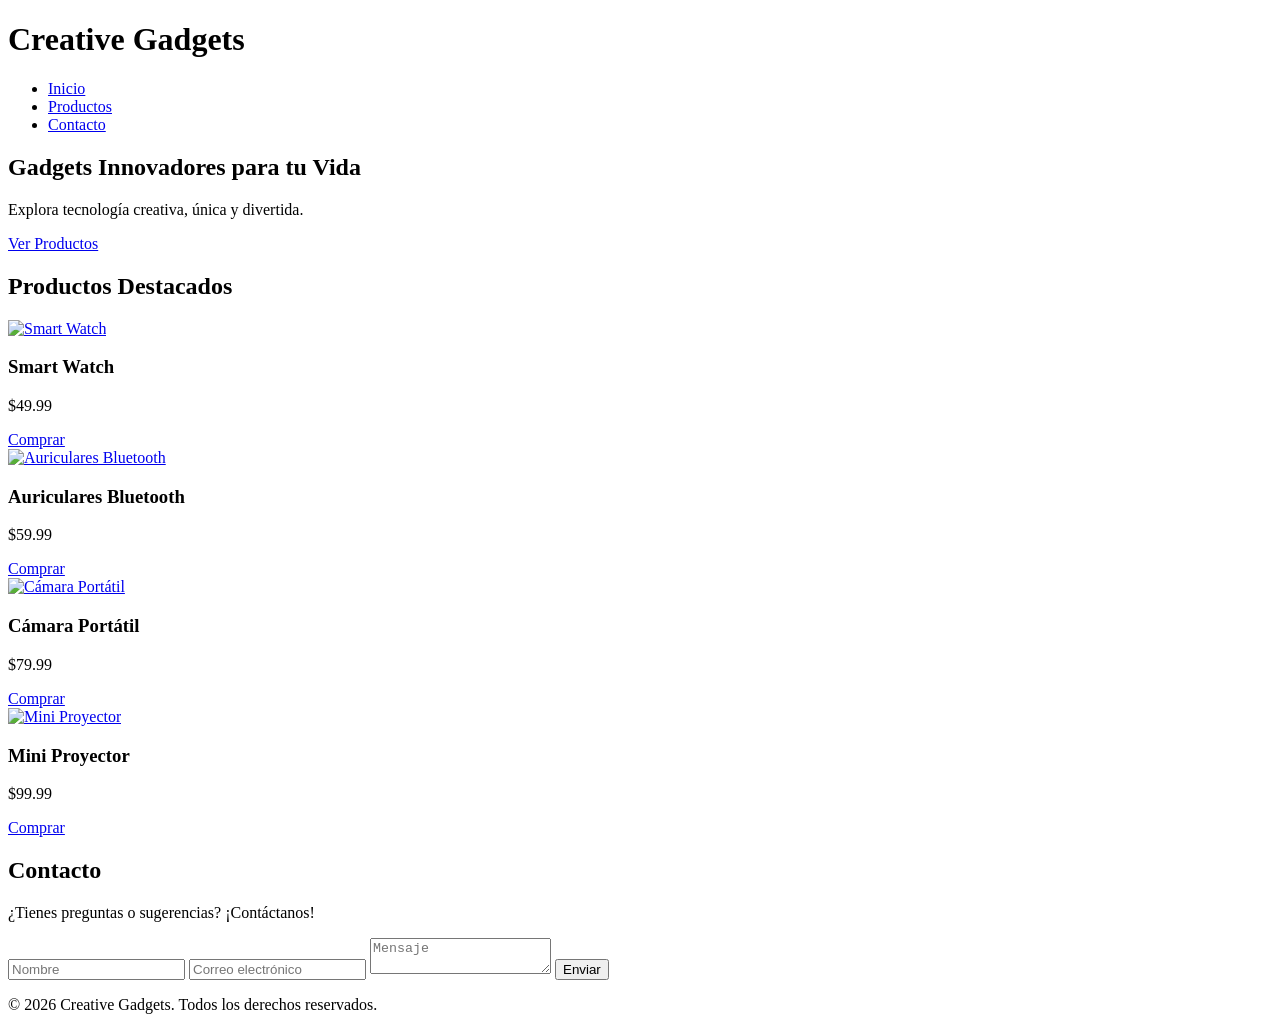
==== index.html @ d276188f "Rename Ecommerce/ecommerce.html to index.html change ecommerce to index.html" ====
<!DOCTYPE html>
<html lang="es">
<head>
  <meta charset="UTF-8">
  <meta name="viewport" content="width=device-width, initial-scale=1.0">
  <title>Creative Gadgets</title>
  <link rel="stylesheet" href="css/ecommerce.css">
  <link href="https://fonts.googleapis.com/css2?family=Poppins:wght@400;600;700&display=swap" rel="stylesheet">
</head>
<body>

  <!-- Header -->
  <header>
    <h1>Creative Gadgets</h1>
    <nav>
      <ul>
        <li><a href="#hero">Inicio</a></li>
        <li><a href="#products">Productos</a></li>
        <li><a href="#contact">Contacto</a></li>
      </ul>
    </nav>
  </header>

  <!-- Hero Section -->
  <section id="hero">
    <div class="container">
      <h2>Gadgets Innovadores para tu Vida</h2>
      <p>Explora tecnología creativa, única y divertida.</p>
      <a href="#products" class="btn">Ver Productos</a>
    </div>
  </section>

  <!-- Products Section -->
  <section id="products">
    <div class="container">
      <h2>Productos Destacados</h2>
      <div class="products-grid">

        <div class="product-card">
          <a href="product-details.html">
            <img src="Images/smartwatch.jpg" alt="Smart Watch">
          </a>
          <div class="card-info">
            <h3>Smart Watch</h3>
            <p>$49.99</p>
            <a href="product-details.html" class="btn">Comprar</a>
          </div>
        </div>

        <div class="product-card">
          <a href="product-details.html">
            <img src="Images/auriculares.jpg" alt="Auriculares Bluetooth">
          </a>
          <div class="card-info">
            <h3>Auriculares Bluetooth</h3>
            <p>$59.99</p>
            <a href="product-details.html" class="btn">Comprar</a>
          </div>
        </div>

        <div class="product-card">
          <a href="product-details.html">
            <img src="Images/camaraportatil.jpg" alt="Cámara Portátil">
          </a>
          <div class="card-info">
            <h3>Cámara Portátil</h3>
            <p>$79.99</p>
            <a href="product-details.html" class="btn">Comprar</a>
          </div>
        </div>

        <div class="product-card">
          <a href="product-details.html">
            <img src="Images/mini.jpg" alt="Mini Proyector">
          </a>
          <div class="card-info">
            <h3>Mini Proyector</h3>
            <p>$99.99</p>
            <a href="product-details.html" class="btn">Comprar</a>
          </div>
        </div>

      </div>
    </div>
  </section>

  <!-- Contact Section -->
  <section id="contact">
    <div class="container">
      <h2>Contacto</h2>
      <p>¿Tienes preguntas o sugerencias? ¡Contáctanos!</p>
      <form>
        <input type="text" placeholder="Nombre" required>
        <input type="email" placeholder="Correo electrónico" required>
        <textarea placeholder="Mensaje" required></textarea>
        <button type="submit">Enviar</button>
      </form>
    </div>
  </section>

  <!-- Footer -->
  <footer>
    <div class="container">
      <p>&copy; 2026 Creative Gadgets. Todos los derechos reservados.</p>
    </div>
  </footer>

</body>
</html>
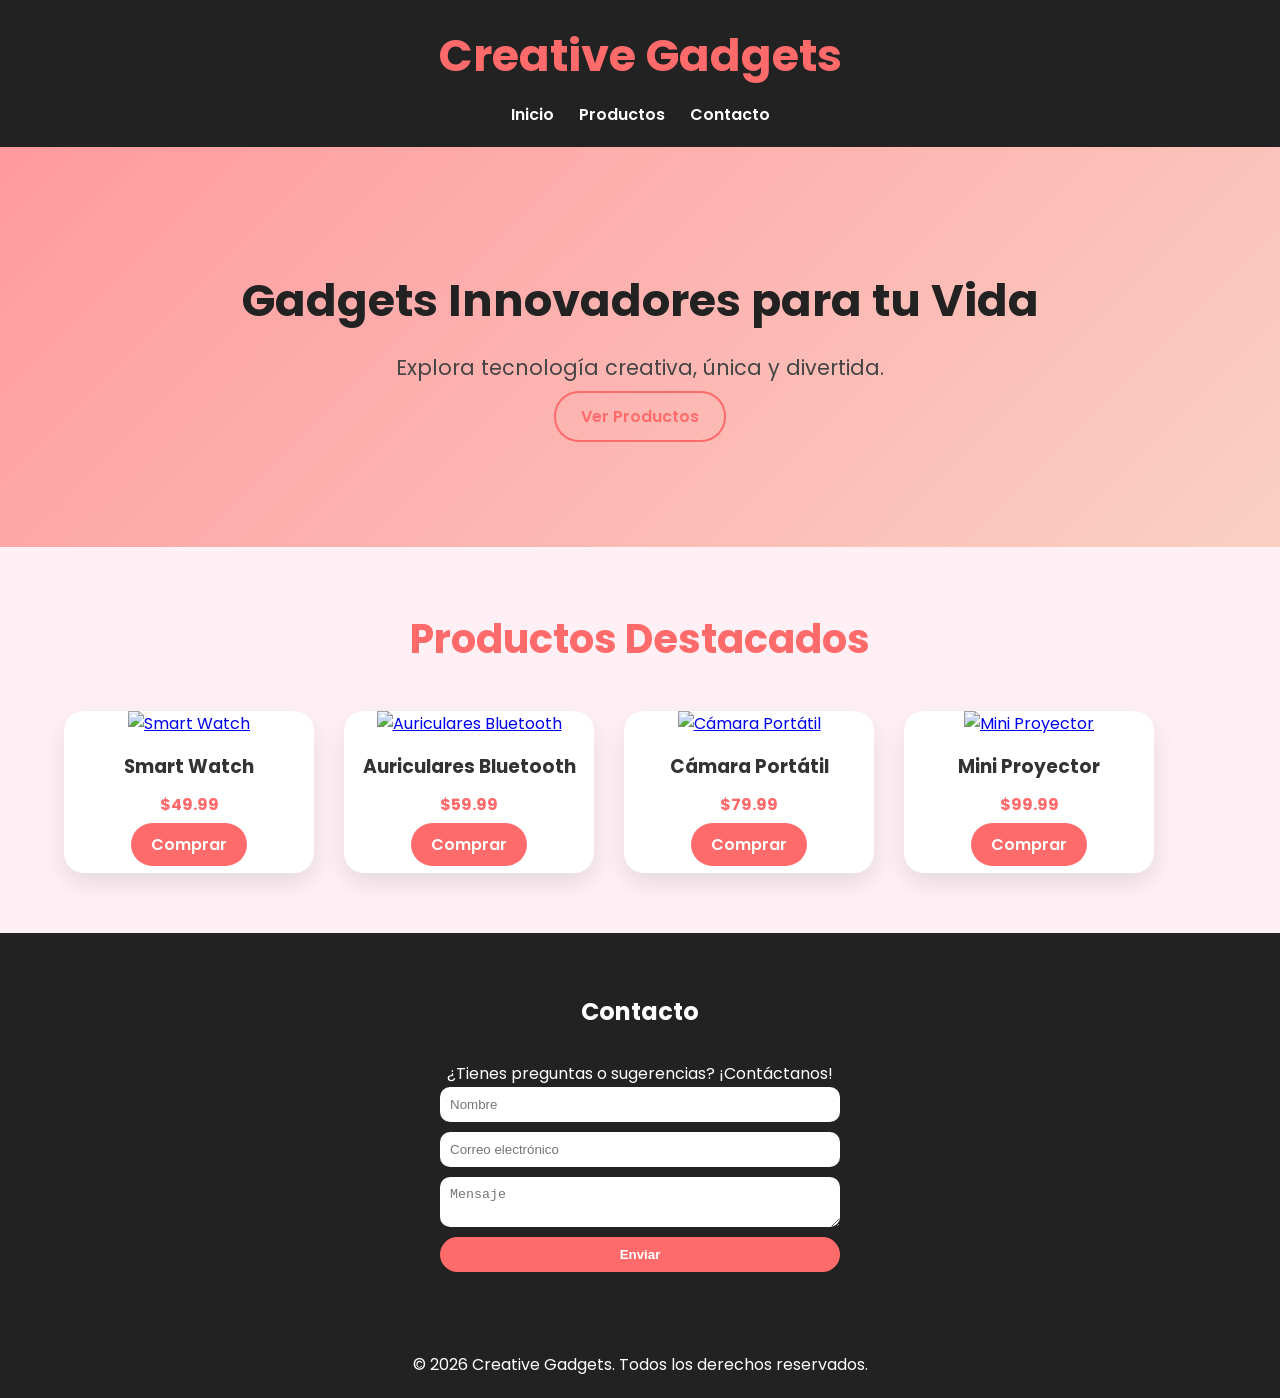
==== commit 907cda2f: "Mover archivos a la raíz para GitHub Pages" ====
--- a/index.html
+++ b/index.html
@@ -106,4 +106,4 @@
   </footer>
 
 </body>
-</html>
+</html>
--- a/css/ecommerce.css
+++ b/css/ecommerce.css
@@ -0,0 +1,237 @@
+@charset "utf-8";
+/* Reset y fuentes */
+* {
+  margin: 0;
+  padding: 0;
+  box-sizing: border-box;
+}
+
+body {
+  font-family: 'Poppins', sans-serif;
+  line-height: 1.6;
+  background: #fdf6f0;
+  color: #333;
+}
+
+.container {
+  width: 90%;
+  max-width: 1200px;
+  margin: 0 auto;
+}
+
+/* Header */
+header {
+  display: flex;
+  flex-direction: column;
+  align-items: center;
+  background: #222;
+  color: #fff;
+  padding: 20px 0;
+}
+
+header h1 {
+  font-size: 2.8rem;
+  color: #ff6b6b;
+  font-weight: 700;
+}
+
+nav ul {
+  list-style: none;
+  display: flex;
+  gap: 25px;
+  margin-top: 10px;
+}
+
+nav ul li a {
+  color: #fff;
+  text-decoration: none;
+  font-weight: 600;
+}
+
+/* Hero Section */
+#hero {
+  position: relative;
+  background: linear-gradient(135deg, #ff9a9e, #fad0c4);
+  height: 400px;
+  display: flex;
+  justify-content: center;
+  align-items: center;
+  text-align: center;
+}
+
+#hero h2 {
+  font-size: 2.8rem;
+  color: #222;
+  margin-bottom: 15px;
+}
+
+#hero p {
+  font-size: 1.3rem;
+  color: #444;
+  margin-bottom: 20px;
+}
+
+#hero .btn {
+  background: transparent;
+  border: 2px solid #ff6b6b;
+  color: #ff6b6b;
+  padding: 12px 25px;
+  border-radius: 25px;
+  text-decoration: none;
+  font-weight: 600;
+  transition: all 0.3s;
+}
+
+#hero .btn:hover {
+  background: #ff6b6b;
+  color: #fff;
+  transform: scale(1.05);
+  box-shadow: 0 5px 15px rgba(255,107,107,0.4);
+}
+
+/* Products Section */
+#products {
+  padding: 60px 0;
+  text-align: center;
+  background: #fff0f5;
+}
+
+#products h2 {
+  font-size: 2.5rem;
+  color: #ff6b6b;
+  margin-bottom: 40px;
+}
+
+.products-grid {
+  display: flex;
+  grid-template-columns: repeat(auto-fit, minmax(220px, 15));
+  gap: 30px;
+  justify-items: center;
+}
+
+.product-card {
+  background: #fff;
+  border-radius: 20px;
+  overflow: hidden;
+  box-shadow: 0 10px 25px rgba(0,0,0,0.1);
+  transition: transform 0.3s, box-shadow 0.3s;
+  width: 100%;
+  max-width: 250px;
+}
+
+.product-card img {
+  width: 100%;
+  height: 200px;
+  object-fit: cover;
+  transition: transform 0.3s;
+}
+
+.product-card:hover img {
+  transform: scale(1.1);
+}
+
+.card-info {
+  padding: 15px;
+  text-align: center;
+}
+
+.card-info h3 {
+  color: #333;
+  margin-bottom: 10px;
+}
+
+.card-info p {
+  color: #ff6b6b;
+  font-weight: 700;
+  margin-bottom: 15px;
+}
+
+.card-info .btn {
+  background: #ff6b6b;
+  color: #fff;
+  padding: 10px 20px;
+  border-radius: 25px;
+  text-decoration: none;
+  font-weight: 600;
+  transition: transform 0.3s, box-shadow 0.3s, background 0.3s;
+}
+
+.card-info .btn:hover {
+  background: #ff8787;
+  transform: translateY(-3px);
+  box-shadow: 0 8px 20px rgba(255,107,107,0.4);
+}
+
+/* Contact Section */
+#contact {
+  padding: 60px 0;
+  text-align: center;
+  background: #222;
+  color: #fff;
+}
+
+#contact h2 {
+  margin-bottom: 30px;
+}
+
+#contact form {
+  display: flex;
+  flex-direction: column;
+  gap: 10px;
+  max-width: 400px;
+  margin: 0 auto;
+}
+
+#contact input, #contact textarea {
+  padding: 10px;
+  border-radius: 10px;
+  border: none;
+}
+
+#contact button {
+  padding: 10px;
+  background: #ff6b6b;
+  color: #fff;
+  border: none;
+  border-radius: 25px;
+  cursor: pointer;
+  font-weight: 600;
+  transition: all 0.3s;
+}
+
+#contact button:hover {
+  background: #ff8787;
+  transform: translateY(-3px);
+  box-shadow: 0 5px 15px rgba(255,107,107,0.4);
+}
+
+/* Footer */
+footer {
+  background: #222;
+  color: #fff;
+  text-align: center;
+  padding: 20px 0;
+}
+
+/* Responsive */
+@media (max-width: 768px) {
+  header h1 {
+    font-size: 2rem;
+  }
+
+  #hero h2 {
+    font-size: 2rem;
+  }
+
+  #hero p {
+    font-size: 1rem;
+  }
+
+  .products-grid {
+    grid-template-columns: 15;
+  }
+
+  .product-card img {
+    height: 180px;
+  }
+}
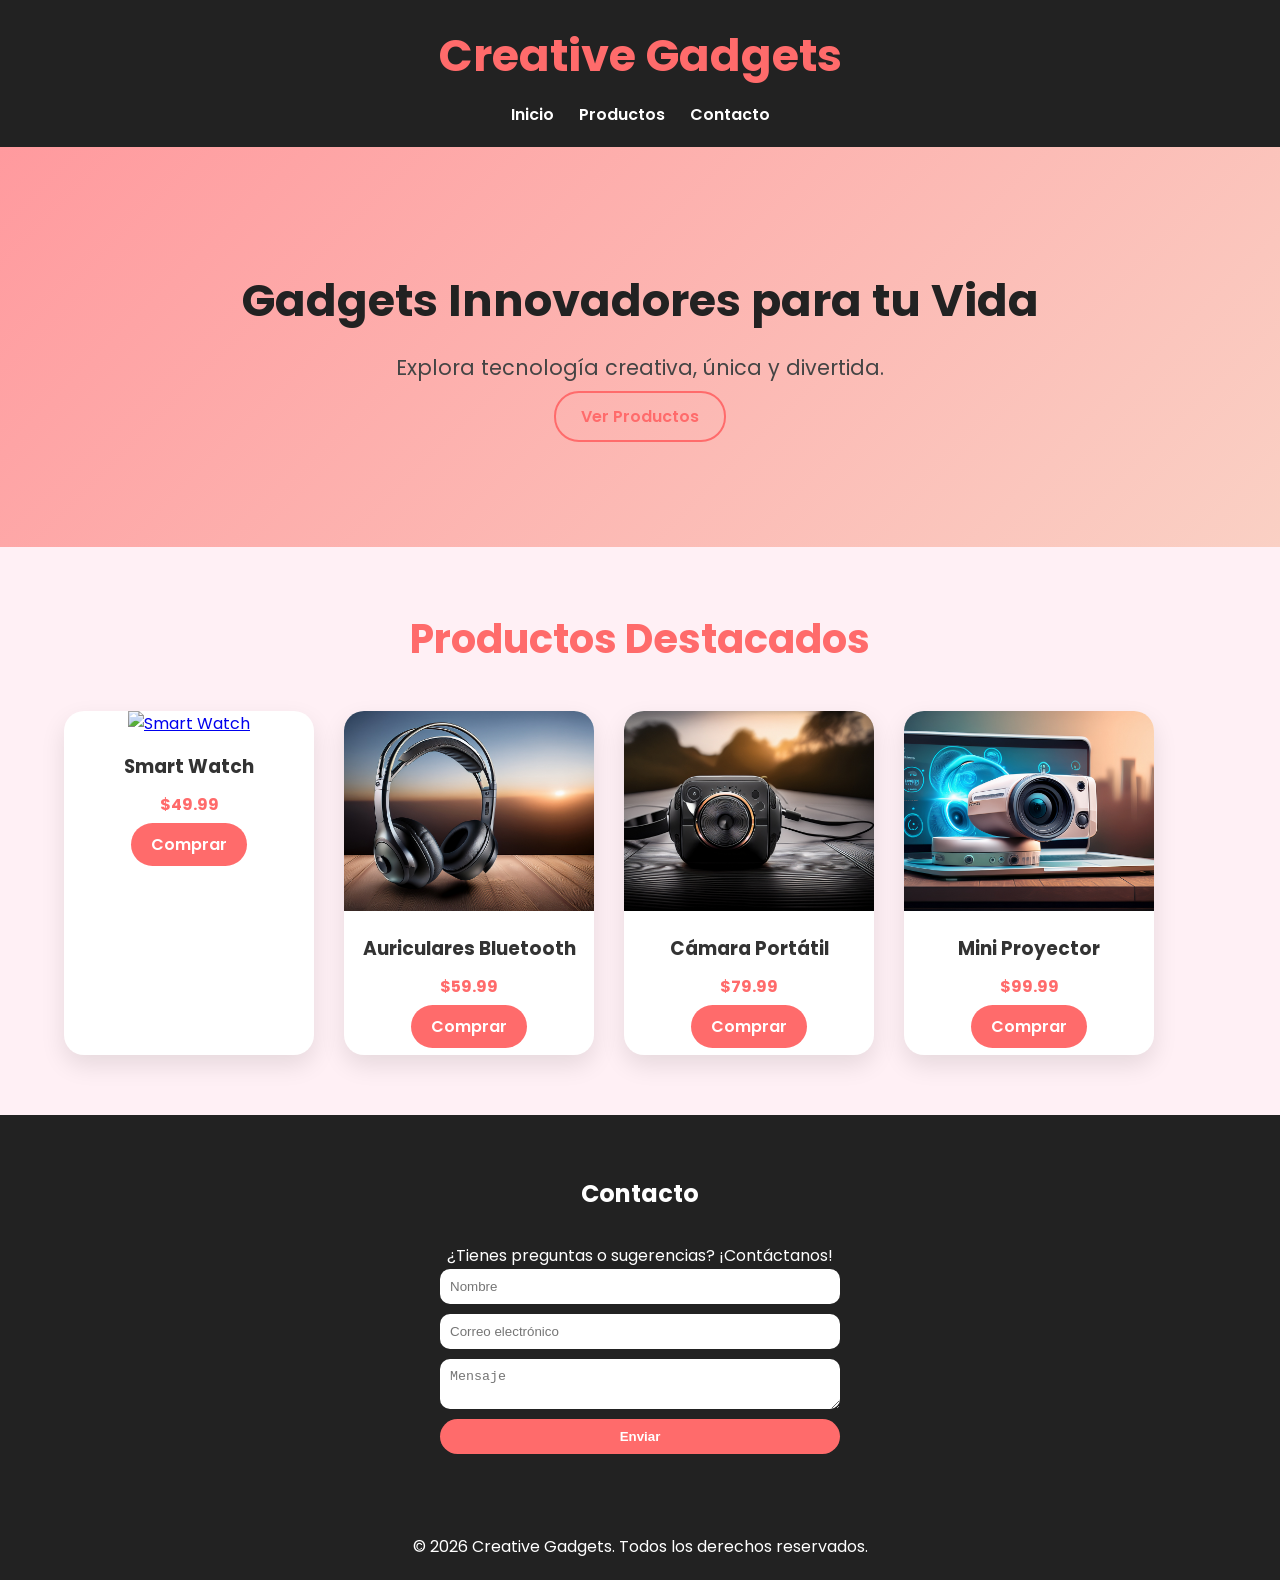
==== commit d5dd8ba2: "Update index.html Change Images- images" ====
--- a/index.html
+++ b/index.html
@@ -49,7 +49,7 @@
 
         <div class="product-card">
           <a href="product-details.html">
-            <img src="Images/auriculares.jpg" alt="Auriculares Bluetooth">
+            <img src="images/auriculares.jpg" alt="Auriculares Bluetooth">
           </a>
           <div class="card-info">
             <h3>Auriculares Bluetooth</h3>
@@ -60,7 +60,7 @@
 
         <div class="product-card">
           <a href="product-details.html">
-            <img src="Images/camaraportatil.jpg" alt="Cámara Portátil">
+            <img src="images/camaraportatil.jpg" alt="Cámara Portátil">
           </a>
           <div class="card-info">
             <h3>Cámara Portátil</h3>
@@ -71,7 +71,7 @@
 
         <div class="product-card">
           <a href="product-details.html">
-            <img src="Images/mini.jpg" alt="Mini Proyector">
+            <img src="images/mini.jpg" alt="Mini Proyector">
           </a>
           <div class="card-info">
             <h3>Mini Proyector</h3>
@@ -106,4 +106,4 @@
   </footer>
 
 </body>
-</html>+</html>
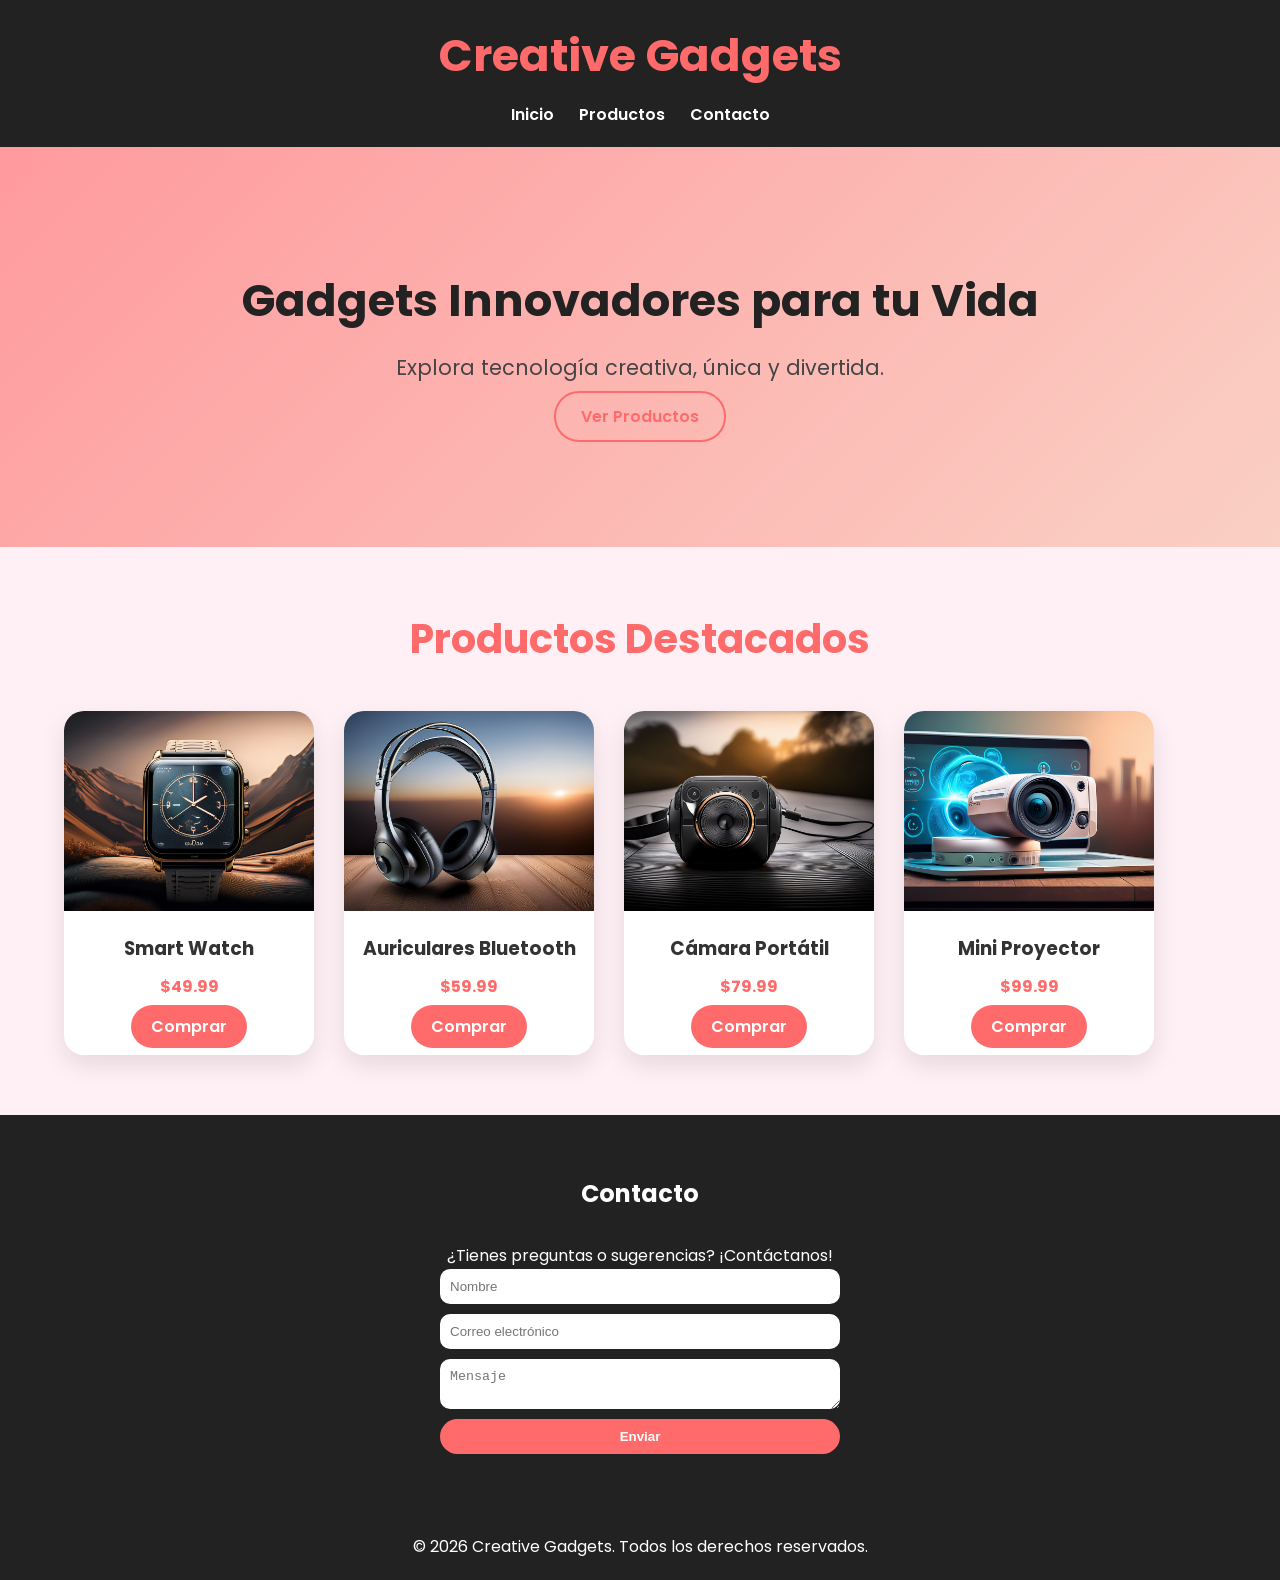
==== commit 43212d77: "Update index.html Change Images to images" ====
--- a/index.html
+++ b/index.html
@@ -38,7 +38,7 @@
 
         <div class="product-card">
           <a href="product-details.html">
-            <img src="Images/smartwatch.jpg" alt="Smart Watch">
+            <img src="images/smartwatch.jpg" alt="Smart Watch">
           </a>
           <div class="card-info">
             <h3>Smart Watch</h3>
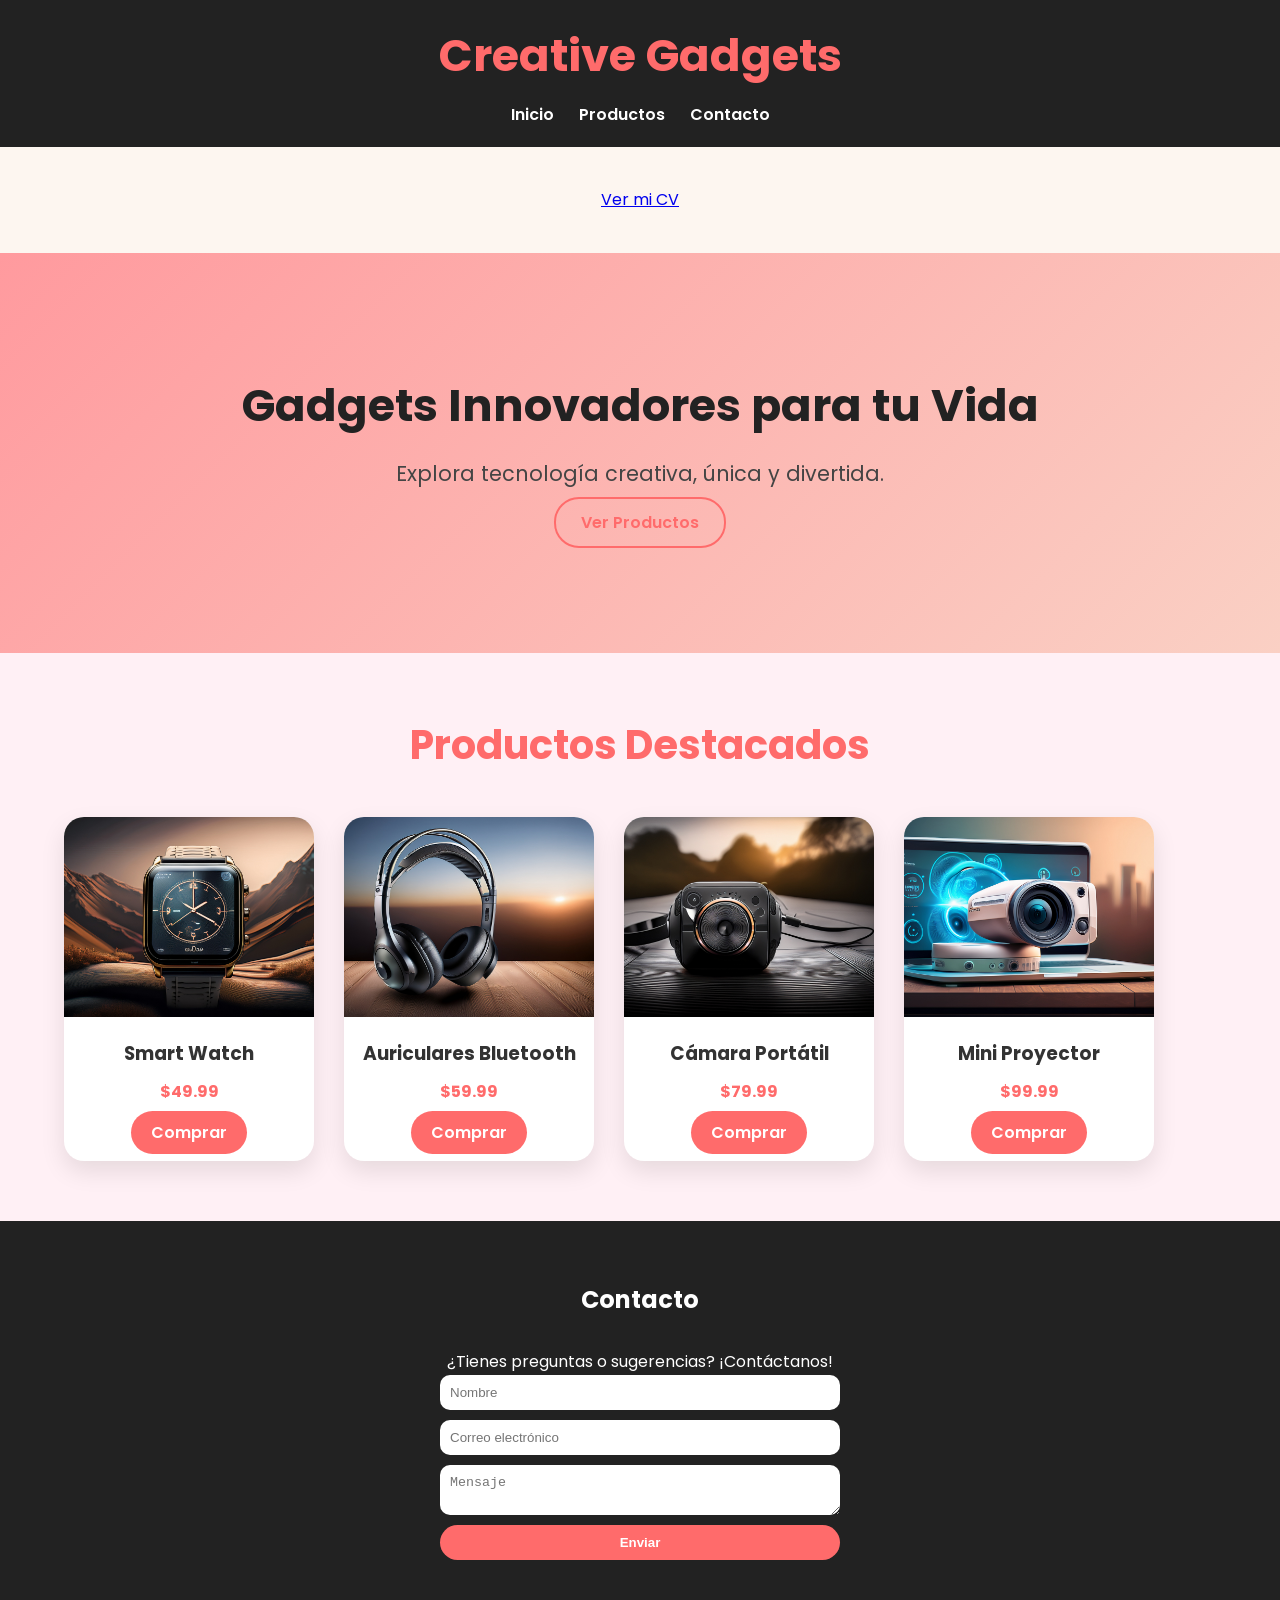
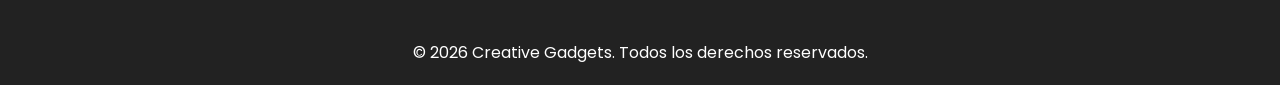
==== commit 19a35028: "Update index.html adding a CV" ====
--- a/index.html
+++ b/index.html
@@ -20,6 +20,11 @@
       </ul>
     </nav>
   </header>
+
+  <!-- CV section -->
+  <section id="cv-link" style="text-align:center; margin:40px 0;">
+  <a href="cv.html" target="_blank" class="btn-cv">Ver mi CV</a>
+</section>
 
   <!-- Hero Section -->
   <section id="hero">
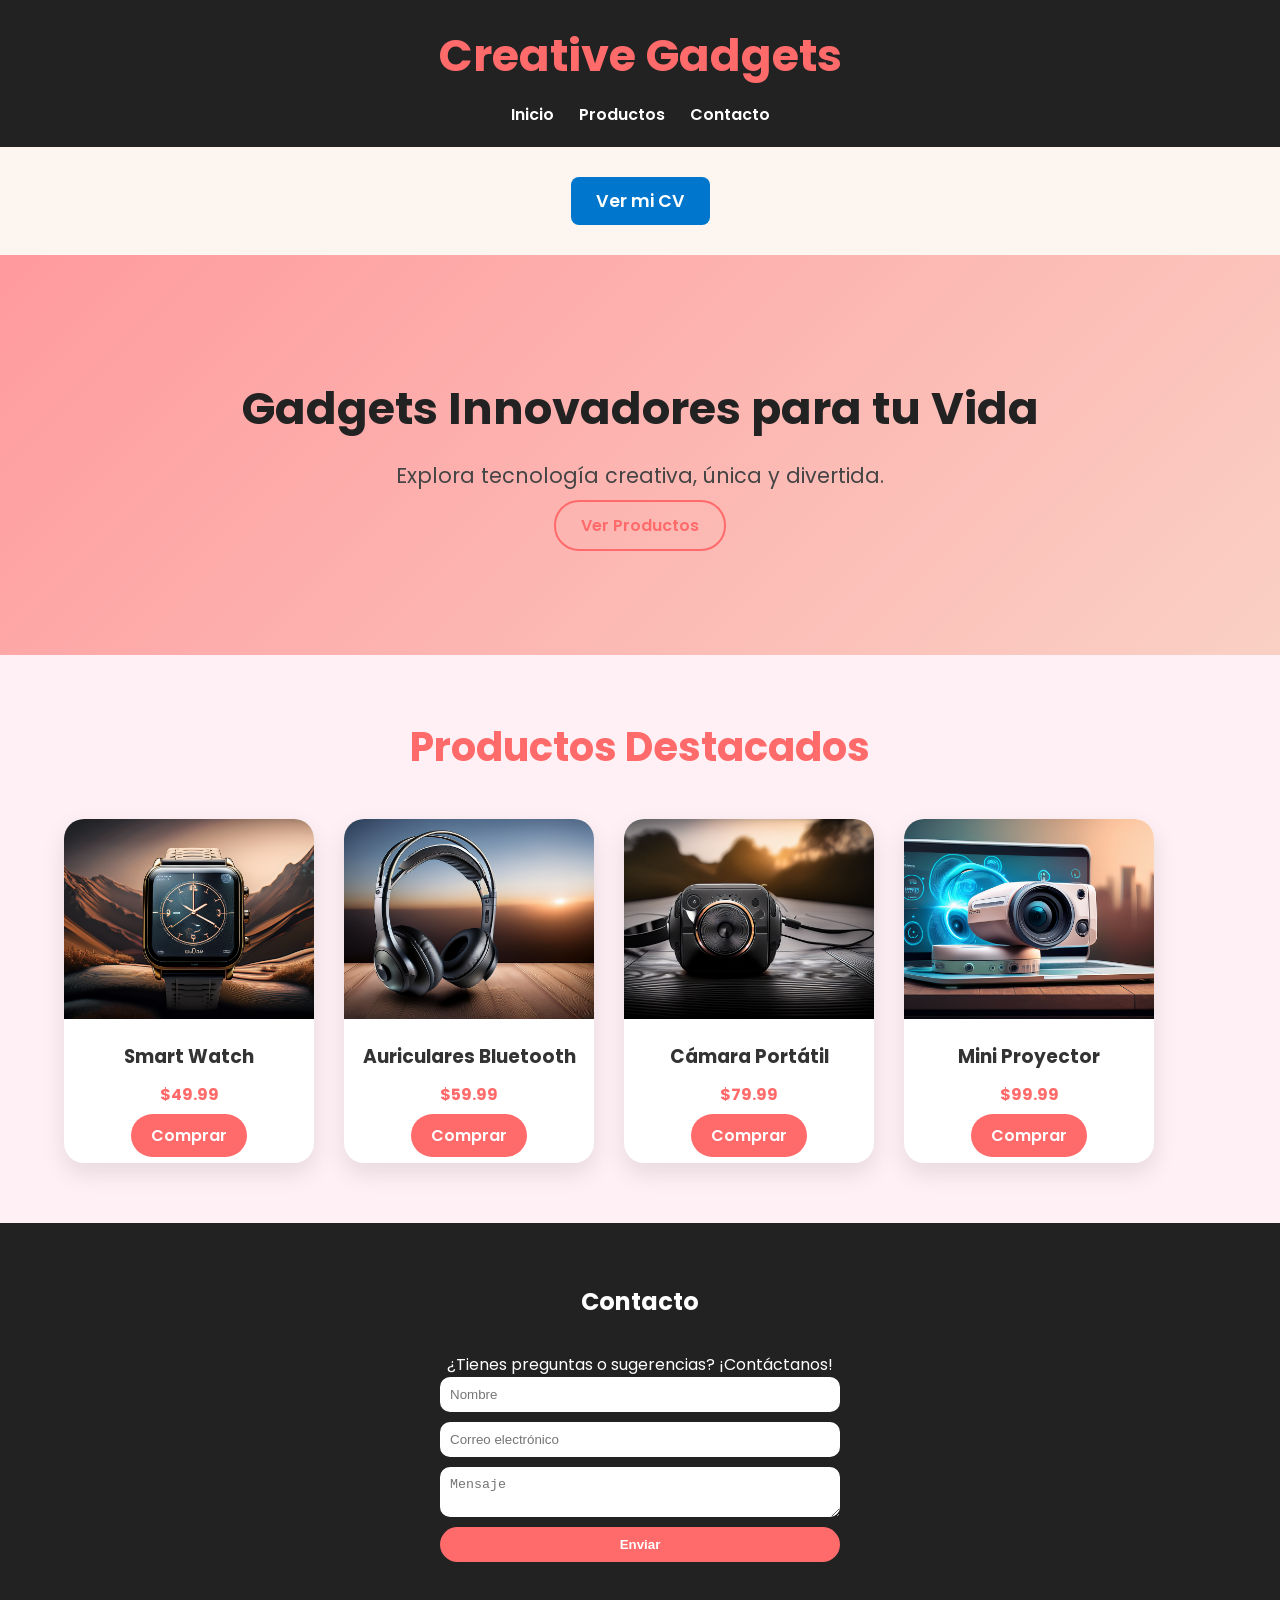
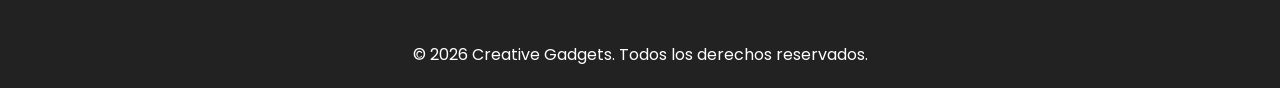
==== commit aa29dd85: "Update index.html correcting the route" ====
--- a/index.html
+++ b/index.html
@@ -23,7 +23,7 @@
 
   <!-- CV section -->
   <section id="cv-link" style="text-align:center; margin:40px 0;">
-  <a href="cv.html" target="_blank" class="btn-cv">Ver mi CV</a>
+  <a href="cv/cv.html" target="_blank" class="btn-cv">Ver mi CV</a>
 </section>
 
   <!-- Hero Section -->
--- a/css/ecommerce.css
+++ b/css/ecommerce.css
@@ -213,6 +213,21 @@
   padding: 20px 0;
 }
 
+.btn-cv {
+  background-color: #0077cc;
+  color: #fff;
+  padding: 12px 25px;
+  font-size: 1.1em;
+  border-radius: 8px;
+  text-decoration: none;
+  font-weight: 600;
+  transition: background 0.3s, transform 0.2s;
+}
+
+.btn-cv:hover {
+  background-color: #005fa3;
+  transform: translateY(-2px);
+}
 /* Responsive */
 @media (max-width: 768px) {
   header h1 {
@@ -234,4 +249,4 @@
   .product-card img {
     height: 180px;
   }
-}+}
